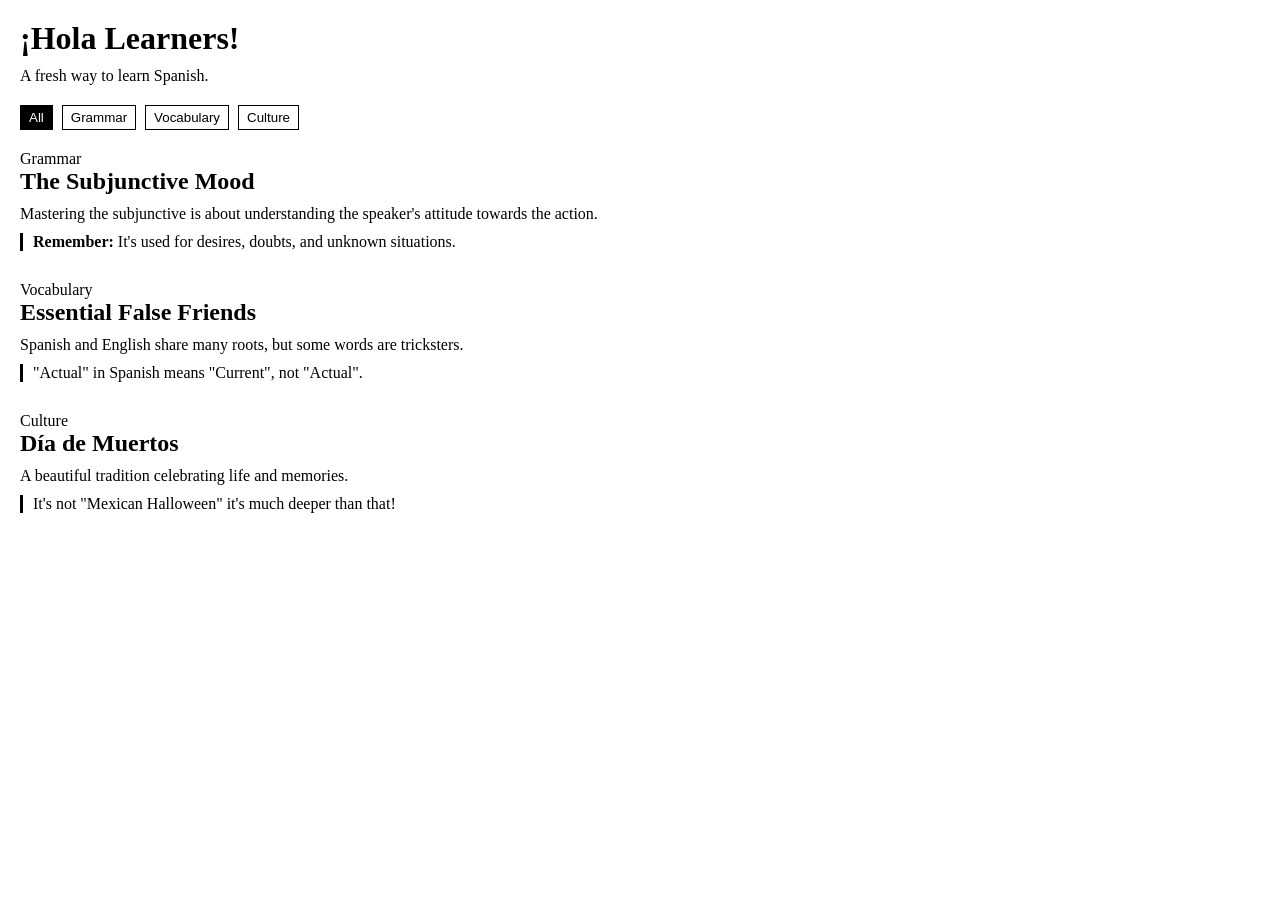
==== index.html @ 81ef36a0 "second commit" ====
<!DOCTYPE html>
<html lang="en">
<head>
    <meta charset="UTF-8">
    <meta name="viewport" content="width=device-width, initial-scale=1.0">
    <link rel="stylesheet" href="style.css">
</head>
<body>

    <header>

        <h1>¡Hola Learners!</h1>
        <p>A fresh way to learn Spanish.</p>

    </header>

    <nav class="filters">
        <button data-category="all" class="selected">All</button>

        <button data-category="Grammar">Grammar</button>

        <button data-category="Vocabulary">Vocabulary</button>

        <button data-category="Culture">Culture</button>
    </nav>

    <main>
        <article class="blog-post show-post" data-category="Grammar">
            <span>Grammar</span>


            <h2>The Subjunctive Mood</h2>

            <p>Mastering the subjunctive is about understanding the speaker's attitude towards the action.</p>
            <div class="blue-box">
                <b>Remember:</b> It's used for desires, doubts, and unknown situations.

            </div>
        </article>

        <article class="blog-post show-post" data-category="Vocabulary">
            <span>Vocabulary</span>

            <h2>Essential False Friends</h2>

            <p>Spanish and English share many roots, but some words are tricksters.</p>

            <div class="blue-box">

                "Actual" in Spanish means "Current", not "Actual".

            </div>

        </article>

        <article class="blog-post show-post" data-category="Culture">

            <span>Culture</span>


            <h2>Día de Muertos</h2>
            <p>A beautiful tradition celebrating life and memories.</p>
            <div class="blue-box">

                It's not "Mexican Halloween"  it's much deeper than that!

            </div>


        </article>
    </main>


    <script src="code.js"></script>
</body>
</html>
---- style.css ----
body {
    margin: 20px;
    font-family: serif;
    background: white;
    color: black;
}

header {
    margin-bottom: 20px;
}

h1, h2, p {
    margin: 0 0 10px 0;
}

.filters {
    margin-bottom: 20px;
}

button {
    border: 1px solid black;
    background: white;
    padding: 4px 8px;
    margin-right: 5px;
    cursor: pointer;
}

.selected {
    background: black;
    color: white;
}

.blog-post {
    display: none;
    margin-bottom: 30px;
}

.show-post {
    display: block;
}

.blue-box {
    border-left: 3px solid black;
    padding-left: 10px;
    margin-top: 10px;
}
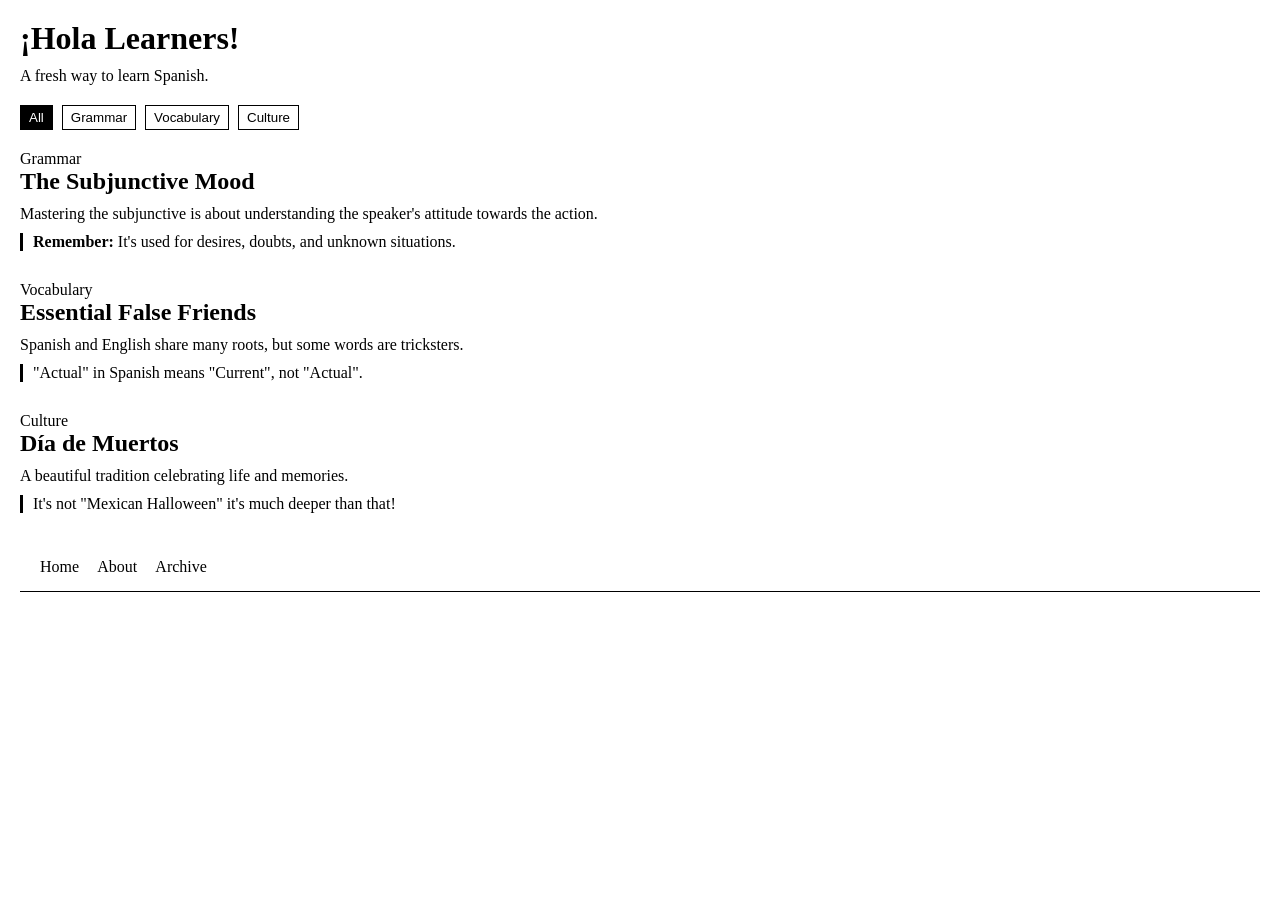
==== commit f1fc2960: "add about page and nav" ====
--- a/index.html
+++ b/index.html
@@ -73,4 +73,11 @@
 
     <script src="code.js"></script>
 </body>
+
+<nav class="main-nav">
+    <a href="index.html">Home</a>
+    <a href="about.html">About</a>
+    <a href="archive.html">Archive</a>
+</nav>
+
 </html>
--- a/style.css
+++ b/style.css
@@ -20,8 +20,10 @@
 button {
     border: 1px solid black;
     background: white;
+    
     padding: 4px 8px;
     margin-right: 5px;
+
     cursor: pointer;
 }
 
@@ -42,5 +44,26 @@
 .blue-box {
     border-left: 3px solid black;
     padding-left: 10px;
+
     margin-top: 10px;
+}
+
+.main-nav {
+    padding: 15px 20px;
+
+    border-bottom: 1px solid black;
+
+    margin-bottom: 20px;
+}
+
+.main-nav a {
+    margin-right: 15px;
+
+    text-decoration: none;
+
+    color: black;
+}
+
+.main-nav a:hover {
+    text-decoration: underline;
 }
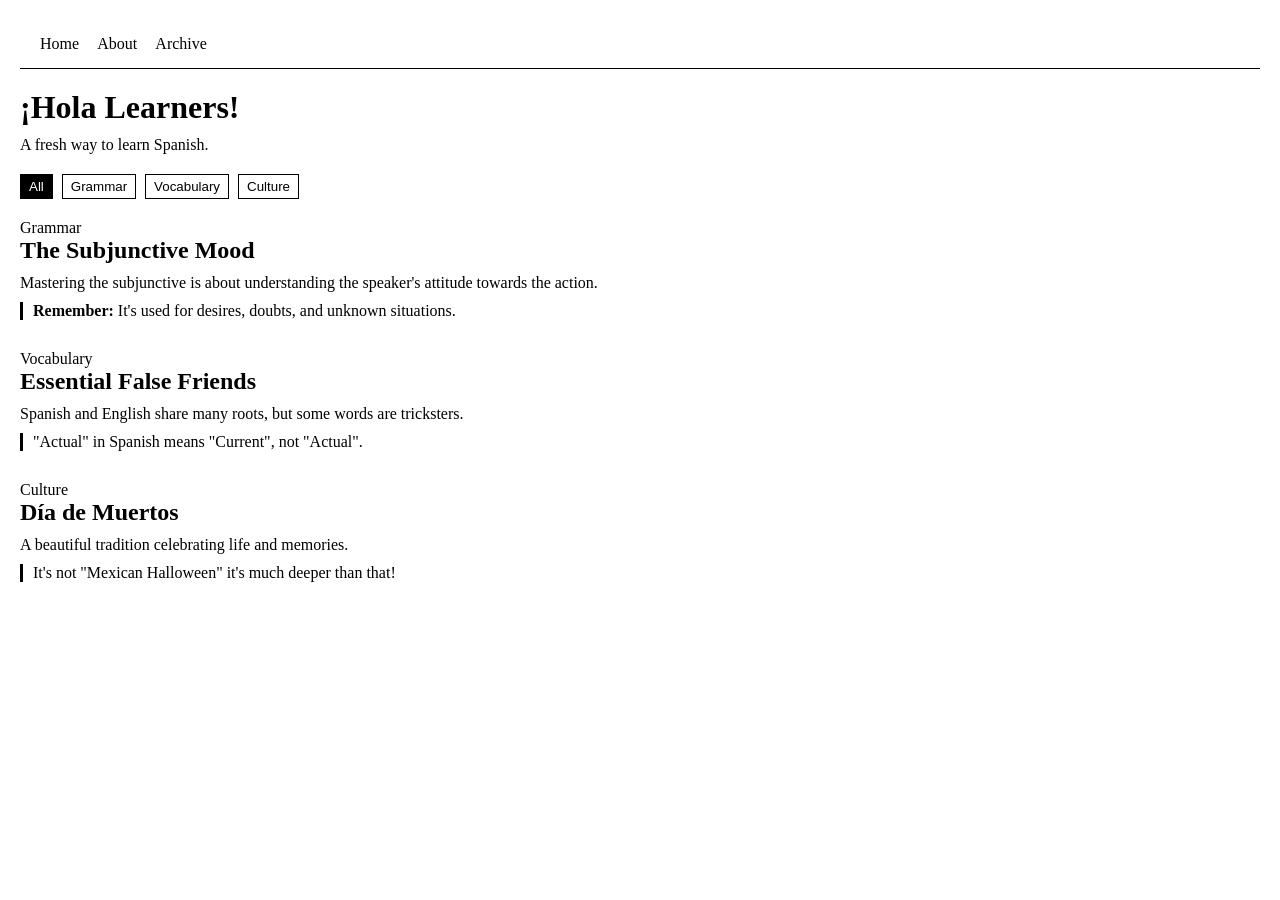
==== commit 2d47da26: "fix nav position" ====
--- a/index.html
+++ b/index.html
@@ -6,6 +6,12 @@
     <link rel="stylesheet" href="style.css">
 </head>
 <body>
+
+    <nav class="main-nav">
+    <a href="index.html">Home</a>
+    <a href="about.html">About</a>
+    <a href="archive.html">Archive</a>
+</nav>
 
     <header>
 
@@ -74,10 +80,6 @@
     <script src="code.js"></script>
 </body>
 
-<nav class="main-nav">
-    <a href="index.html">Home</a>
-    <a href="about.html">About</a>
-    <a href="archive.html">Archive</a>
-</nav>
+
 
 </html>
--- a/style.css
+++ b/style.css
@@ -20,7 +20,7 @@
 button {
     border: 1px solid black;
     background: white;
-    
+
     padding: 4px 8px;
     margin-right: 5px;
 
@@ -66,4 +66,37 @@
 
 .main-nav a:hover {
     text-decoration: underline;
+}
+
+.archive-list {
+    list-style: none;
+    padding: 0;
+}
+
+.archive-list li {
+    padding: 10px 0;
+    border-bottom: 1px solid black;
+}
+
+.archive-date {
+    color: grey;
+    margin-right: 10px;
+    font-size: 0.9rem;
+}
+
+.post-content {
+    max-width: 600px;
+    line-height: 1.7;
+}
+
+.post-content h2 {
+    margin-top: 30px;
+}
+
+.post-content ul {
+    padding-left: 20px;
+}
+
+.post-content li {
+    margin-bottom: 8px;
 }
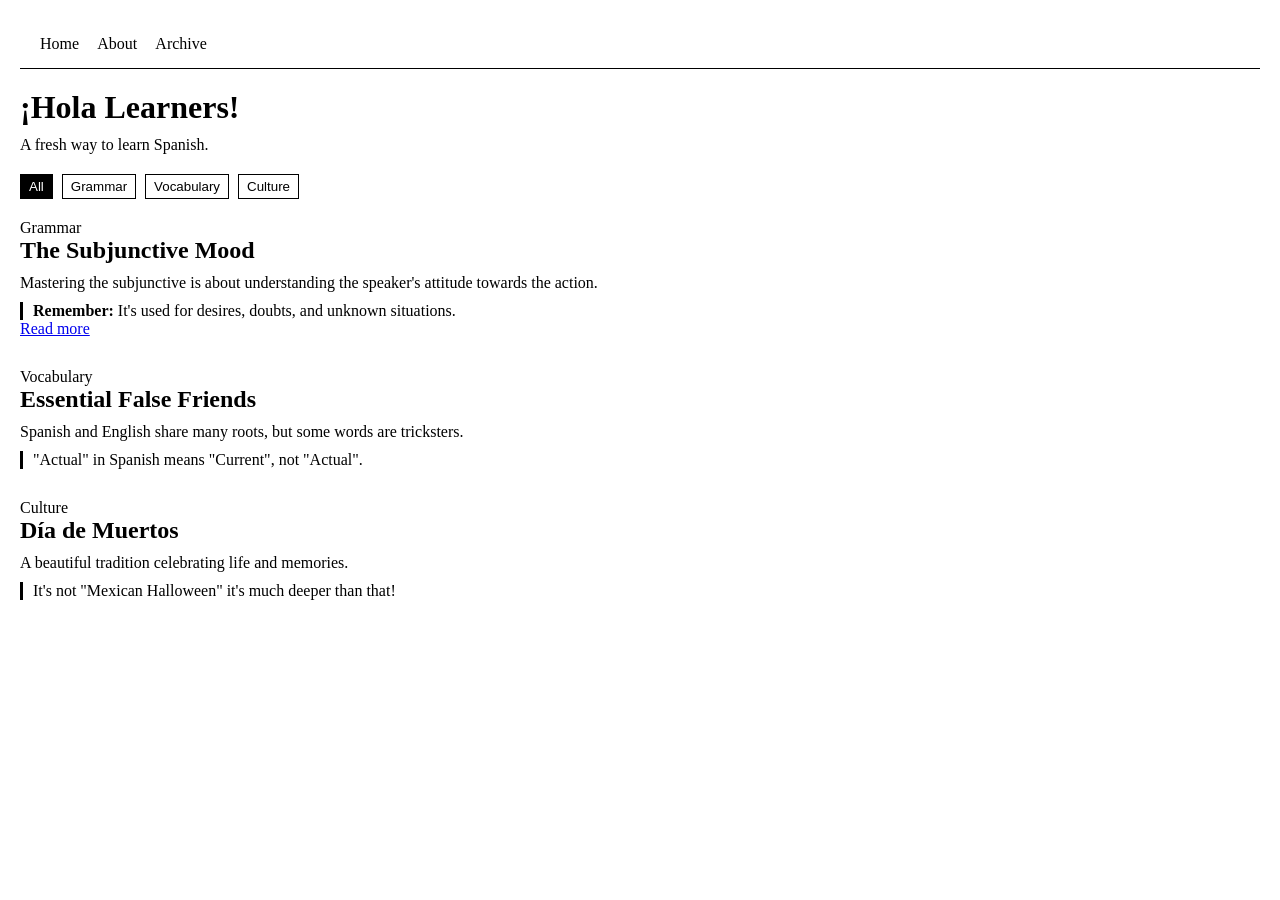
==== commit e037f0a2: "add read more link" ====
--- a/index.html
+++ b/index.html
@@ -42,6 +42,7 @@
                 <b>Remember:</b> It's used for desires, doubts, and unknown situations.
 
             </div>
+            <a href="subjunctive.html">Read more</a>
         </article>
 
         <article class="blog-post show-post" data-category="Vocabulary">
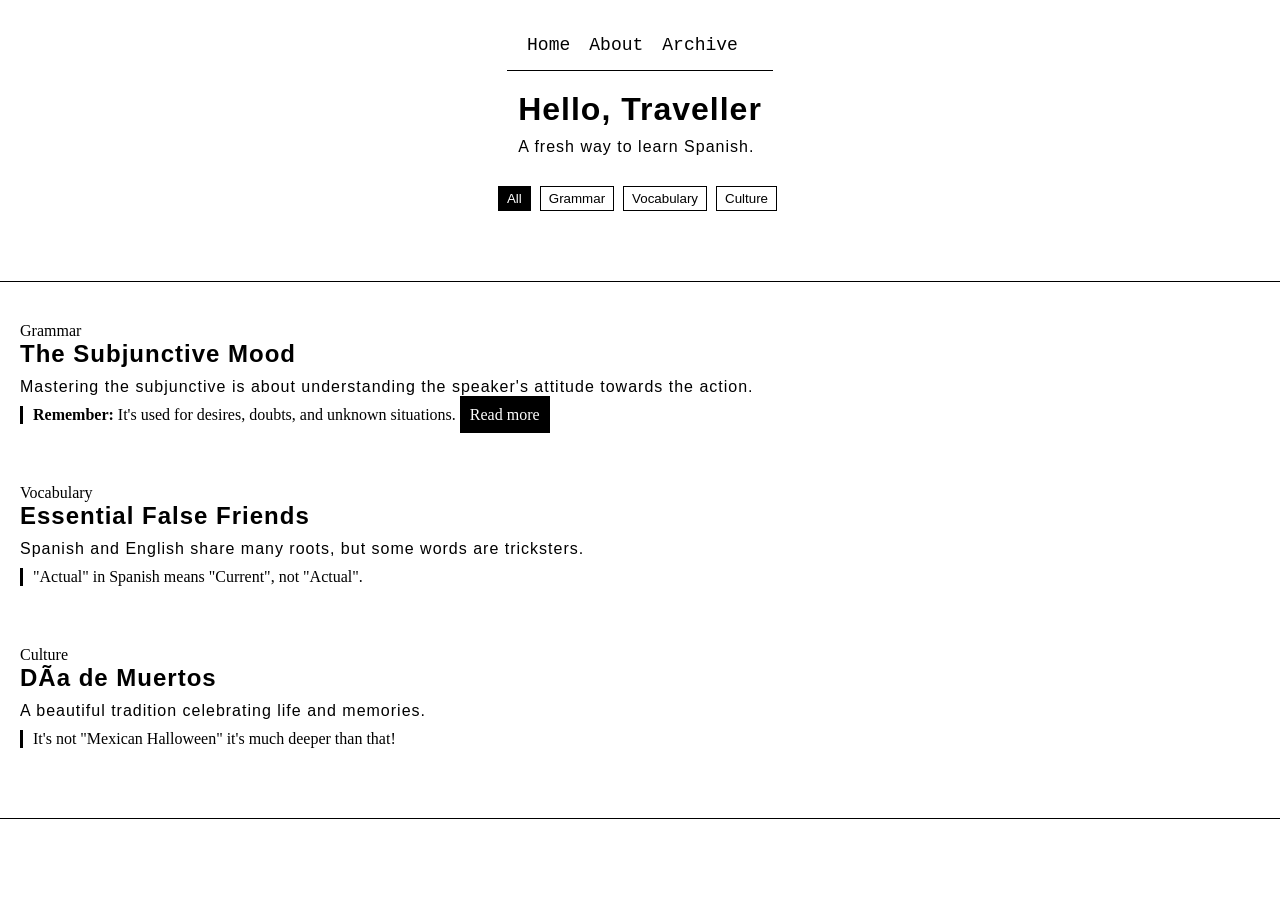
==== commit d505d20a: "3am fixs" ====
--- a/index.html
+++ b/index.html
@@ -15,7 +15,7 @@
 
     <header>
 
-        <h1>¡Hola Learners!</h1>
+        <h1 id="random-welcome"></h1>
         <p>A fresh way to learn Spanish.</p>
 
     </header>
@@ -41,8 +41,8 @@
             <div class="blue-box">
                 <b>Remember:</b> It's used for desires, doubts, and unknown situations.
 
+                 <a class="links" href="subjunctive.html">Read more</a>
             </div>
-            <a href="subjunctive.html">Read more</a>
         </article>
 
         <article class="blog-post show-post" data-category="Vocabulary">
@@ -65,7 +65,7 @@
             <span>Culture</span>
 
 
-            <h2>Día de Muertos</h2>
+            <h2>DÃ­a de Muertos</h2>
             <p>A beautiful tradition celebrating life and memories.</p>
             <div class="blue-box">
 
--- a/style.css
+++ b/style.css
@@ -3,6 +3,13 @@
     font-family: serif;
     background: white;
     color: black;
+
+    display: flex;
+    flex-direction: column;
+    justify-content: center;
+    justify-self: center;
+    align-items: center;
+
 }
 
 header {
@@ -11,10 +18,13 @@
 
 h1, h2, p {
     margin: 0 0 10px 0;
+    letter-spacing: 1px;
+    font-family: Impact, Haettenschweiler, 'Arial Narrow Bold', sans-serif;
 }
 
 .filters {
     margin-bottom: 20px;
+
 }
 
 button {
@@ -23,8 +33,13 @@
 
     padding: 4px 8px;
     margin-right: 5px;
+    transition: background-color 0.5s ease, color 0.5s ease;
+    cursor: pointer;
+}
 
-    cursor: pointer;
+button:hover {
+    background-color: black;
+    color: white;
 }
 
 .selected {
@@ -35,6 +50,7 @@
 .blog-post {
     display: none;
     margin-bottom: 30px;
+
 }
 
 .show-post {
@@ -58,9 +74,9 @@
 
 .main-nav a {
     margin-right: 15px;
-
+    font-size: 18px;
     text-decoration: none;
-
+    font-family: 'Courier New', Courier, monospace;
     color: black;
 }
 
@@ -99,4 +115,24 @@
 
 .post-content li {
     margin-bottom: 8px;
+}
+
+.links {
+
+    color: white;
+    background-color: #000000;
+    padding: 10px;
+    text-decoration: none;
+}
+
+main {
+    margin-top: 50px;
+    display: flex;
+    gap: 30px;
+    flex-direction: column;
+
+    border: solid 1px #000000;
+    padding: 40px;
+    width: 100%;
+
 }
